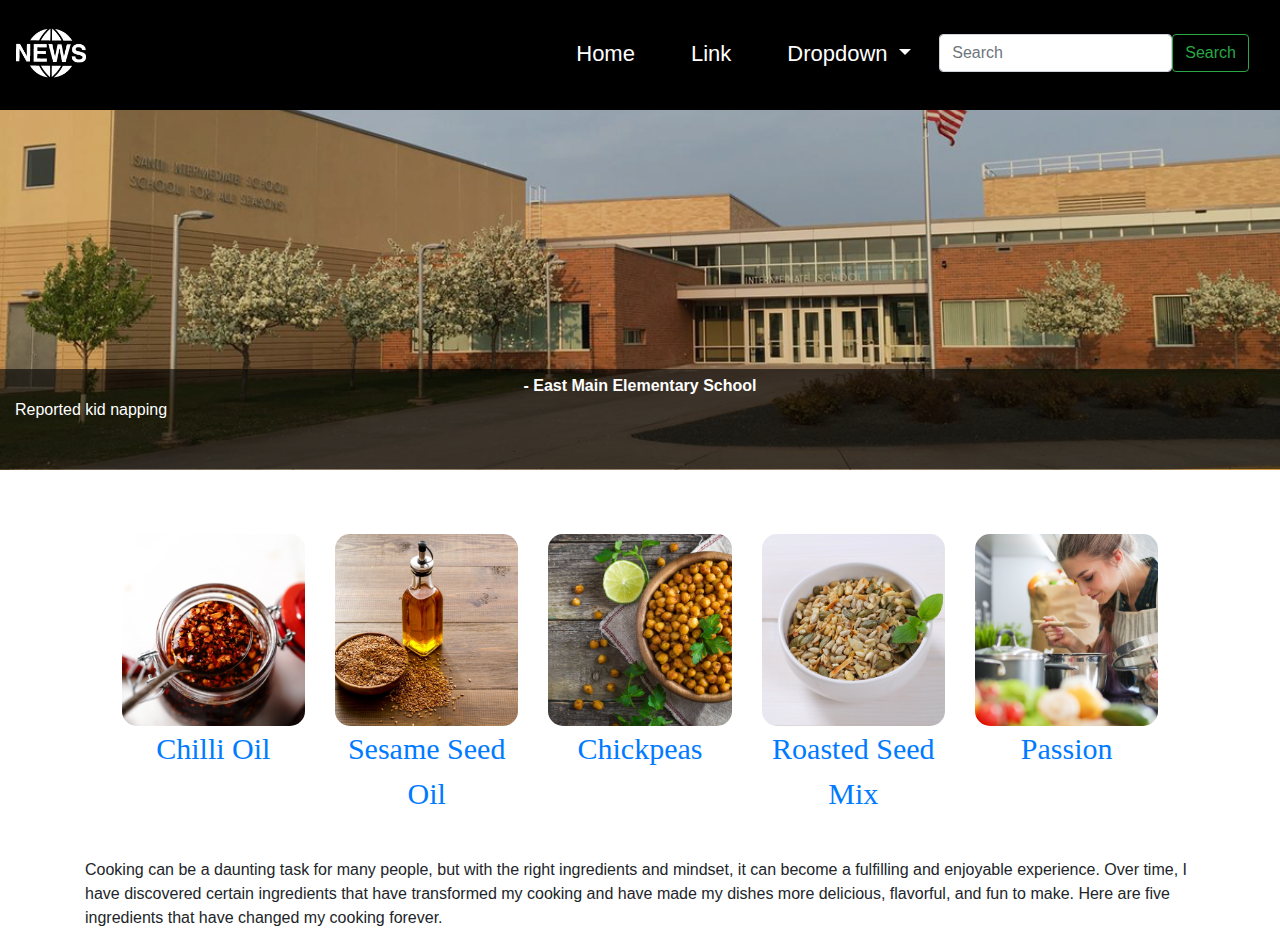
==== fake-news/local-kidnapping.html @ 20ff8391 "started fake news and updated blog header image styling" ====
<!DOCTYPE html>
<html>
  <head>

    <meta charset="utf-8">
    <meta name="viewport" content="width=device-width, initial-scale=1.0 user-scalable=no">

    <title>5 Ingredients That Changed My Cooking | SYNC Knowledge Base</title>

    
    <!--JQuery-->
    <script src="https://ajax.googleapis.com/ajax/libs/jquery/2.1.3/jquery.min.js"></script>

    <!--Bootstrap-->
    <link rel="stylesheet" href="https://cdn.jsdelivr.net/npm/bootstrap@4.3.1/dist/css/bootstrap.min.css" integrity="sha384-ggOyR0iXCbMQv3Xipma34MD+dH/1fQ784/j6cY/iJTQUOhcWr7x9JvoRxT2MZw1T" crossorigin="anonymous">

    <!--Stylesheets-->
    <!-- <link rel="stylesheet" href="/assets/styles/styles.css"> -->
    <link rel="stylesheet" href="/assets/styles/fake-news/fake-news-styles.css">

    <!--Fonts-->
    <link href='https://fonts.googleapis.com/css?family=Montserrat' rel='stylesheet'>


    <script>
      $(function(){
        $("#includeHeader").load("/assets/templates/fake-news-header.html"); 
      });
    </script>

  </head>
  <body>

    <div id="includeHeader"></div>

    <section id="page_heading" class="justify-content-center">
      <div class="faded-bg"></div>
      <table class="row article-header">
        <tbody>
          <tr>
            <td class=" col-12 align-middle">
              <span class="news-title"> - East Main Elementary School</span>
              <p class="news-text">Reported kid napping</p>
            </td>
          </tr>
        </tbody>
      </table>
        <!-- <div class="blog-title col-12 align-middle"><span>5 Ingredients<br><span style="padding-left: 10%;">That Changed My Cooking</div> -->
        <!-- <div class="subtitle col-7">Other smaller text</div> -->
    </section>

    <section id="sections">
      <div class="row">
        <a class="col-6 col-sm-4 col-lg-2 article-nav__btn" href="#sec1"><img class="article-nav__img" src="/assets/images/blogs/5-ingredients-that-changed-my-cooking/chilli-oil.jpg"><span class="article-nav__title">Chilli Oil</span></a>
        <a class="col-6 col-sm-4 col-lg-2 article-nav__btn" href="#sec2"><img class="article-nav__img" src="/assets/images/blogs/5-ingredients-that-changed-my-cooking/sesame-seed-oil.jpg" style="object-position: 35%;"><span class="article-nav__title">Sesame Seed Oil</span></a>
        <a class="col-6 col-sm-4 col-lg-2 article-nav__btn" href="#sec3"><img class="article-nav__img" src="/assets/images/blogs/5-ingredients-that-changed-my-cooking/chickpeas.jpg" style="object-position: 75%;"><span class="article-nav__title">Chickpeas</span></a>
        <a class="col-6 col-sm-4 col-lg-2 article-nav__btn" href="#sec4"><img class="article-nav__img" src="/assets/images/blogs/5-ingredients-that-changed-my-cooking/roasted-seed-mix.jpg"><span class="article-nav__title">Roasted Seed Mix</span></a>
        <a class="col-6 col-sm-4 col-lg-2 article-nav__btn" href="#sec5"><img class="article-nav__img" src="/assets/images/blogs/5-ingredients-that-changed-my-cooking/love-for-cooking.jpg" style="object-position: 70%;"><span class="article-nav__title">Passion</span></a>
      </div>
    </section>

    <section id="blog-content" class="container">
      <p>Cooking can be a daunting task for many people, but with the right ingredients and mindset, it can become a fulfilling and enjoyable experience. Over time, I have discovered certain ingredients that have transformed my cooking and have made my dishes more delicious, flavorful, and fun to make. Here are five ingredients that have changed my cooking forever.</p>
    </section>

  </body>
</html>
---- assets/styles/styles.css ----
@font-face {
    src: url("/assets/fonts/Zeyada-Regular.ttf");
    font-family: zeyada;
}

html {
    scroll-behavior: smooth;
}


/* Nav */

.nav {
    padding-top: 2em;
    margin-bottom: 1em;
}
.navbar {
    /* background: rgb(82,130,101);
    background: linear-gradient(156deg, rgba(82,130,101,1) 27%, rgba(82,130,101,0.8827906162464986) 62%, rgba(82,130,101,0.8015581232492998) 100%); */
    background-image: url("/assets/images/blogs/swoosh-banner.png");
    background-position: 50% 46%;
    height: 200px;
    align-items: baseline;
}
#navbar li {
    padding-left: 20px;
    padding-right: 20px;
}
.nav-link {
    font-size: 22px;
    color: #fff;
}

.navbar .container-fluid {
    padding-left: 75px;
}


/*Page Header*/
#page_heading {
    margin-top: 0em;
    margin-bottom: 4em;
    text-align: center;
}
#page_heading .row {
    text-align: center;
    width: 80%;
    height: 100%;
    margin-left: auto;
    margin-right: auto;
    display: inline-table;
}

.title {
    font-size: 42px;
    font-family: "zeyada";
}

.subtitle {
    font-size: 24px;
    text-align: left;
}


/*Products Grid*/
.grid-display {
    text-align: center;
}

.grid-display .card {
    margin-left: auto;
    margin-right: auto;
}


.card-img-top {
    height: 100%;
}
---- assets/styles/fake-news/fake-news-styles.css ----
.logo {
    width: 70px;
}

.navbar .container-fluid {
    padding-left: 0px !important;
    margin-top: 10px;
}

.article-header {
    height: 8em;
    margin-top: 14.5em;
}

.faded-bg {
    width: 100%;
    height: 100px;
    position: absolute;
    background-color: black;
    opacity: 0.6;
    margin-top: 16.2em;
}

/*Blog*/
#page_heading {
    background-image: url(/assets/images/fake-news/school_elementary_banner.png);
    background-size: cover;
    background-position: 0 57%;
    height: 360px;
    background-repeat: no-repeat;
}

.news-title {
    color: white;
    text-align: left;
    font-weight: bold;
}

.news-text {
    color: white;
    text-align: left;
    
}



/*Section Nav*/
#sections .row {
    justify-content: center;
    margin-bottom: 4em;
    width: 95%;
    margin-left: auto;
    margin-right: auto;
}
.article-nav__btn {
    text-align: center;
    font-family: "Indie-Flower";
    max-height: 260px;
}
.article-nav__btn .article-nav__title {
    font-family: "Indie-Flower";
    font-size: 30px;
}

.article-nav__img {
    border-radius: 15px;
    max-width: -webkit-fill-available;
    max-height: inherit;
    height: 12em;
    object-fit: cover;
    width: 100%;
}
.article-nav__img:hover {
    transform: translateY(-6px);
    background-image: -moz-linear-gradient( 45deg, rgb(0,99,163) 0%, rgb(103,198,239) 100%);
    background-image: -webkit-linear-gradient( 45deg, rgb(0,99,163) 0%, rgb(103,198,239) 100%);
    background-image: -ms-linear-gradient( 45deg, rgb(0,99,163) 0%, rgb(103,198,239) 100%);  
    opacity:0.7; 
}

@media only screen and (max-width: 1158px){
    .blog-title #line2::after {
        content: "\a";
        white-space: pre;
    }
    .blog-title #line3 {
        padding-left: 25%;
    }
}

@media only screen and (min-width: 576px){
    #sections .row {
        width: 100%;
        margin-left: auto;
        margin-right: auto;
    }
}


/*Blog ENDING*/


/*Styles*/

@font-face {
    src: url("/assets/fonts/Zeyada-Regular.ttf");
    font-family: zeyada;
}

html {
    scroll-behavior: smooth;
}


/* Nav */

.nav {
    padding-top: 2em;
    margin-bottom: 1em;
}
.navbar {
    background: black;
    height: 110px;
    align-items: baseline;
    z-index: -1000;
}
#navbar li {
    padding-left: 20px;
    padding-right: 20px;
}
.nav-link {
    font-size: 22px;
    color: #fff;
}



/*Page Header*/
#page_heading {
    margin-top: 0em;
    margin-bottom: 4em;
    text-align: center;
}
#page_heading .row {
    text-align: center;
    width: 100%;
    margin-left: auto;
    margin-right: auto;
    display: inline-table;
}

.title {
    font-size: 42px;
    font-family: "zeyada";
}

.subtitle {
    font-size: 24px;
    text-align: left;
}


/*Products Grid*/
.grid-display {
    text-align: center;
}

.grid-display .card {
    margin-left: auto;
    margin-right: auto;
}


.card-img-top {
    height: 100%;
}



/*Styles END*/
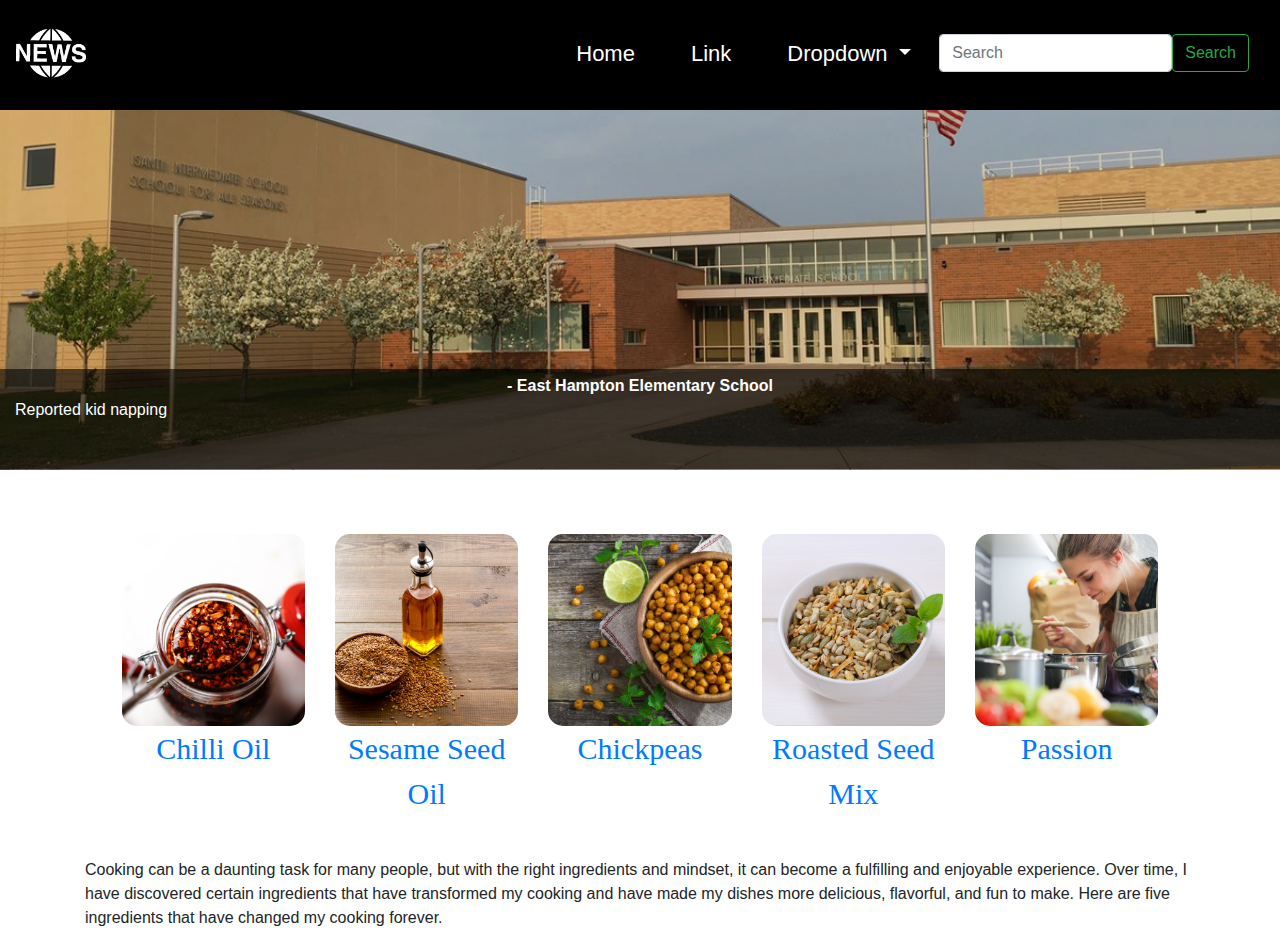
==== commit 5e5bbe0b: "Worked on nav" ====
--- a/fake-news/local-kidnapping.html
+++ b/fake-news/local-kidnapping.html
@@ -39,7 +39,7 @@
         <tbody>
           <tr>
             <td class=" col-12 align-middle">
-              <span class="news-title"> - East Main Elementary School</span>
+              <span class="news-title"> - East Hampton Elementary School</span>
               <p class="news-text">Reported kid napping</p>
             </td>
           </tr>
